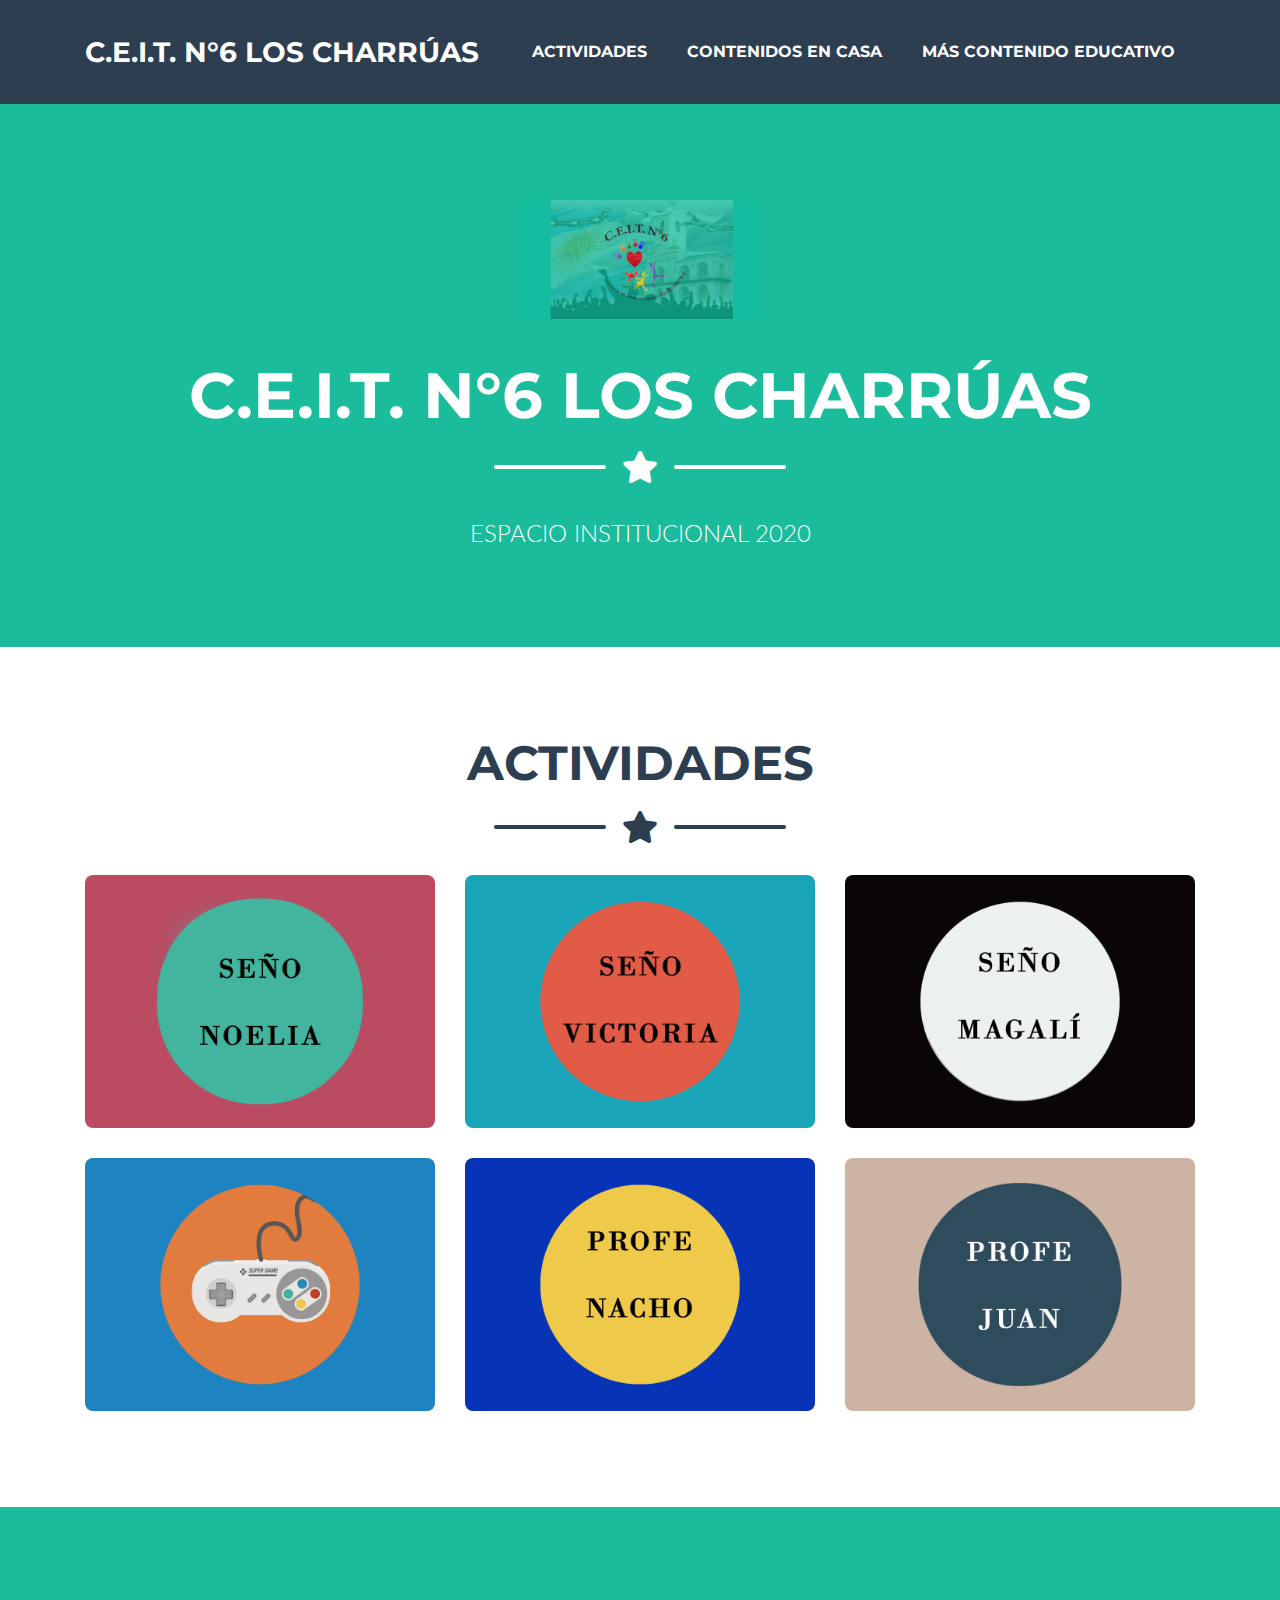
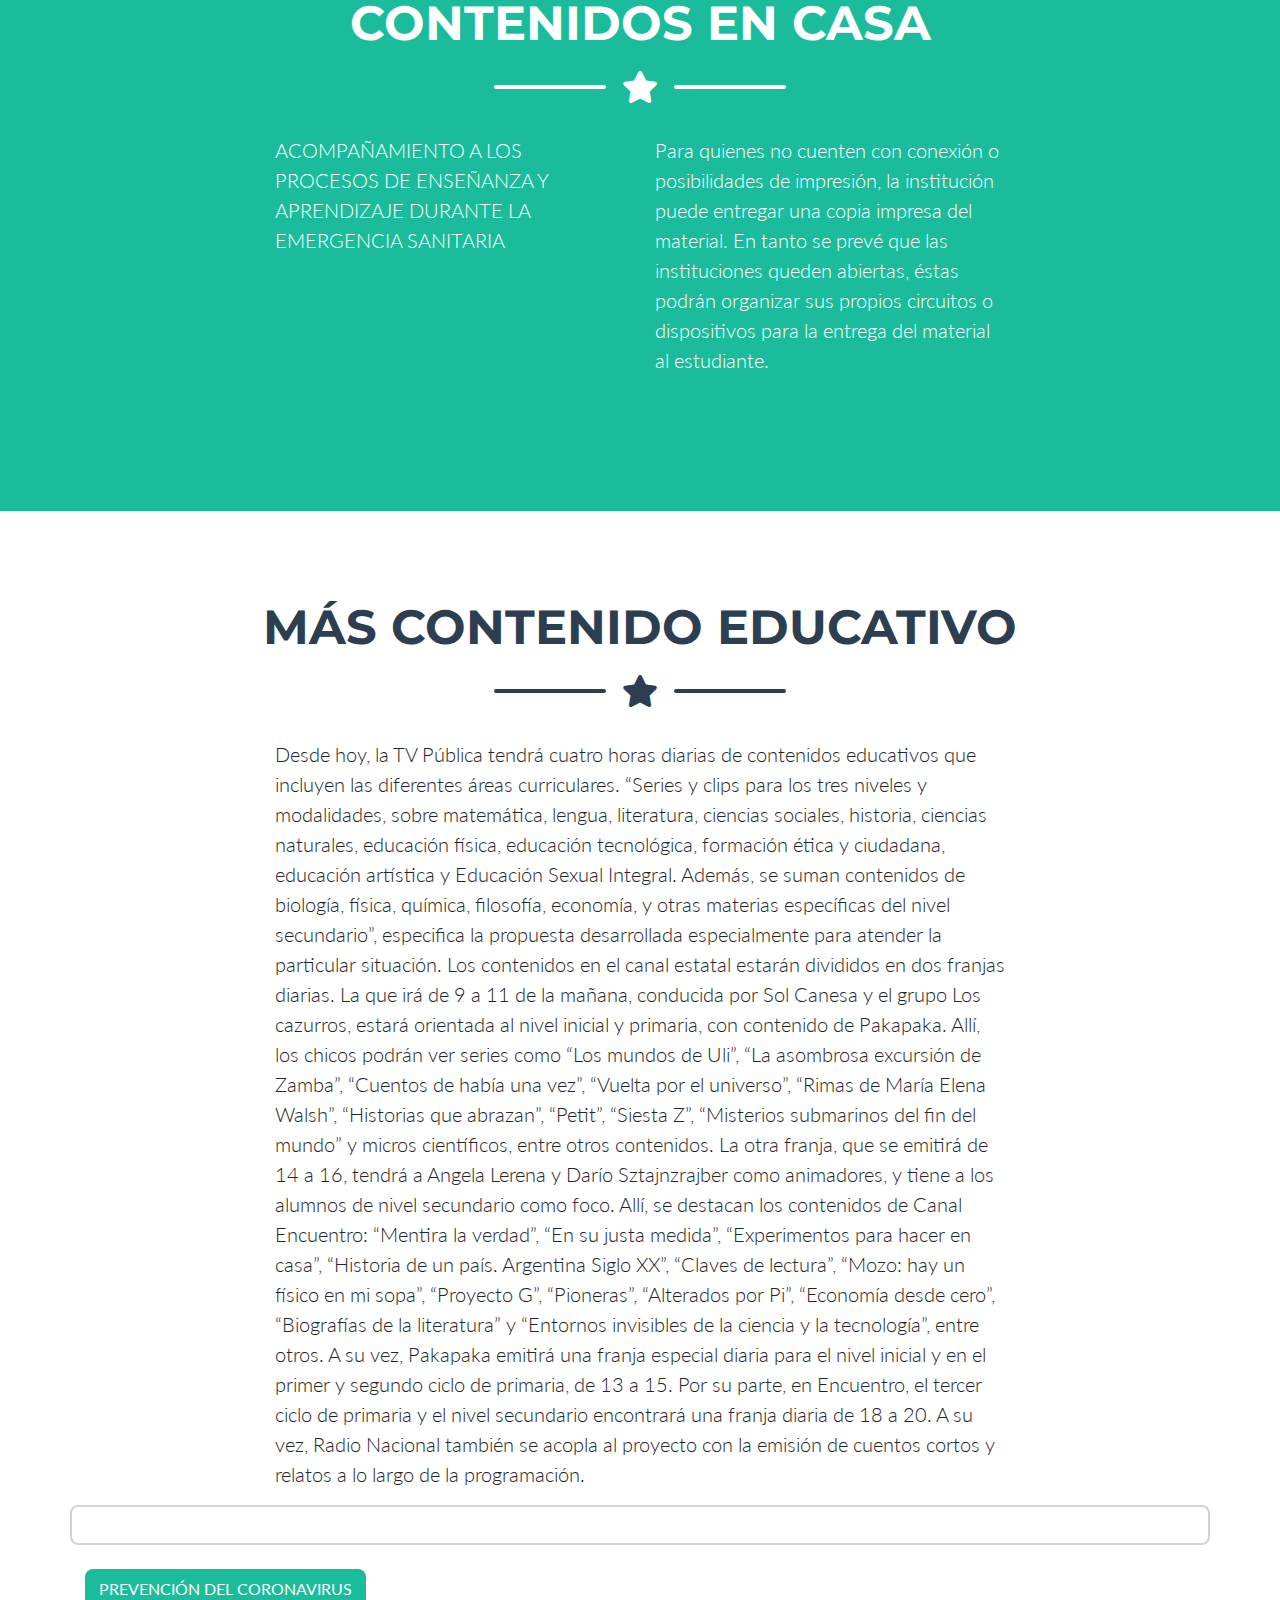
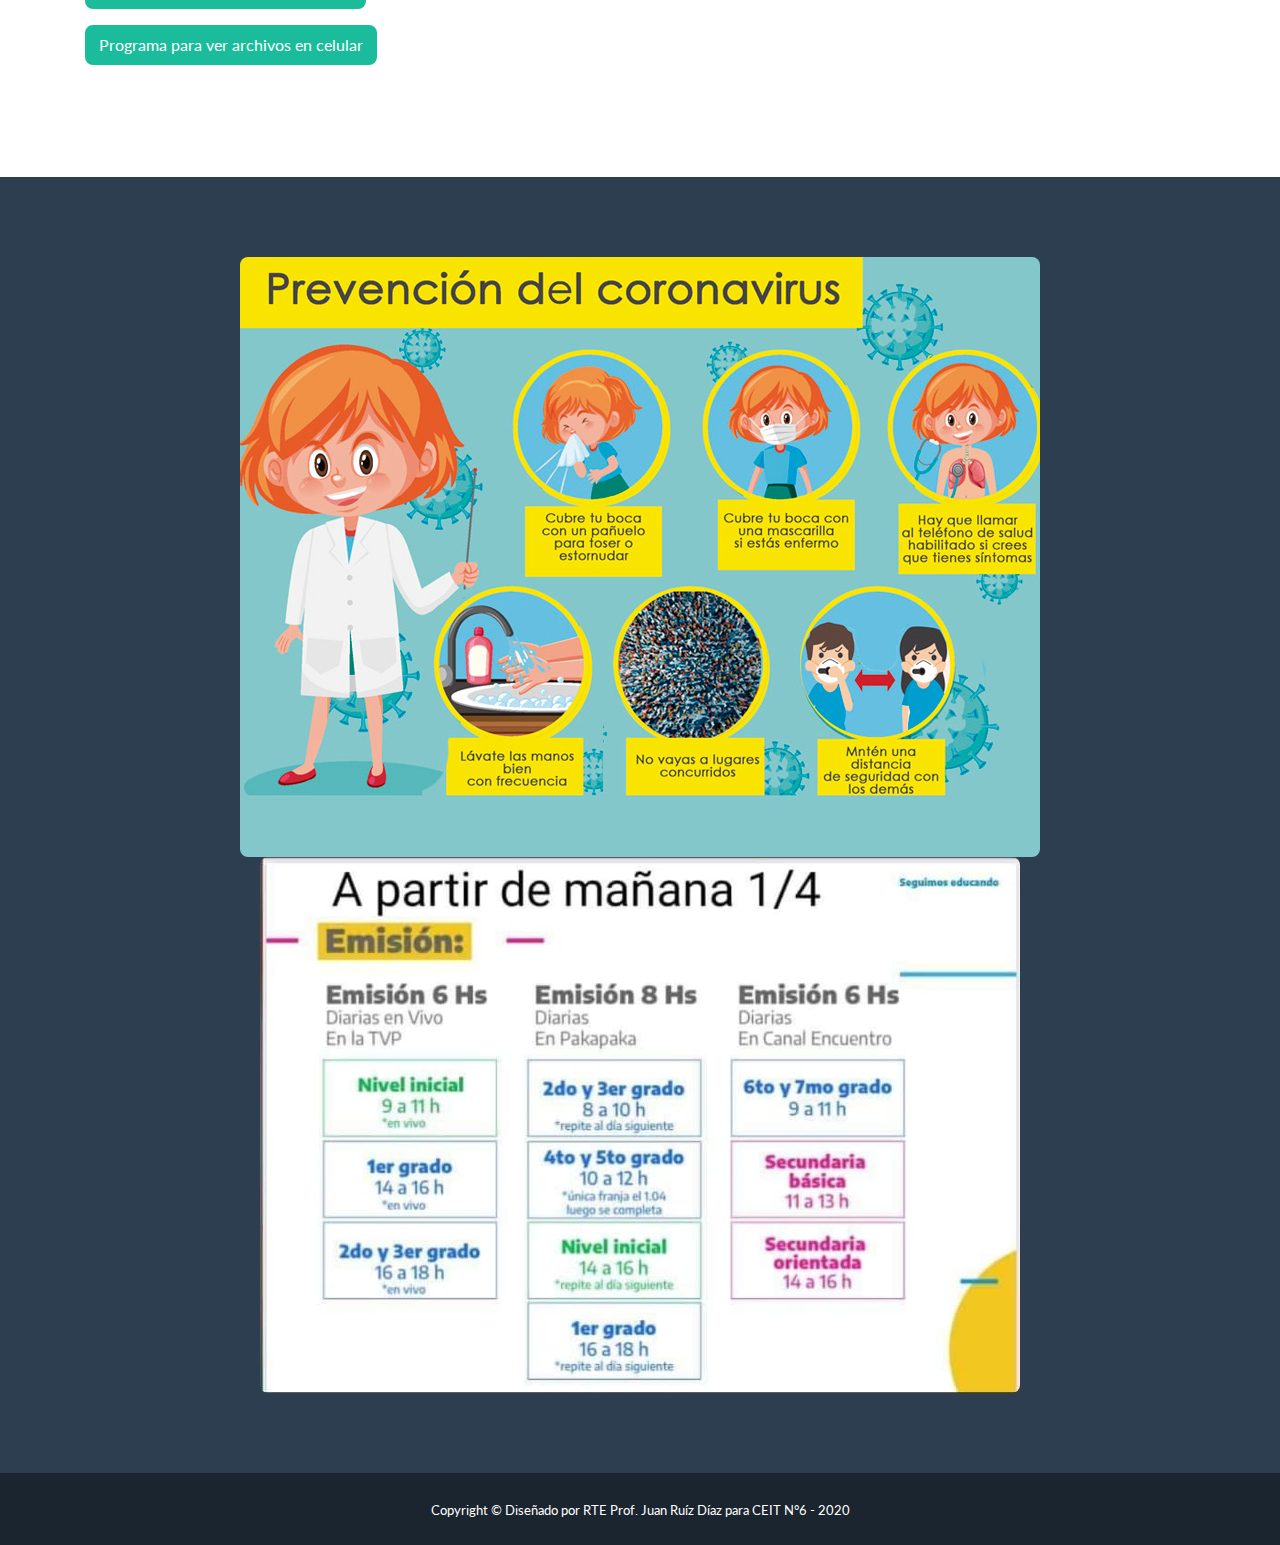
==== amj/index.html @ fac7c5d8 "Add files via upload" ====
<!DOCTYPE html>
<html lang="en">

<head>

  <meta charset="utf-8">
  <meta name="viewport" content="width=device-width, initial-scale=1, shrink-to-fit=no">
  <meta name="description" content="">
  <meta name="author" content="">

  <title>Centro Educativo Integral y Terapeútico N°6</title>

  <!-- Custom fonts for this theme -->
  <link href="vendor/fontawesome-free/css/all.min.css" rel="stylesheet" type="text/css">
  <link href="https://fonts.googleapis.com/css?family=Montserrat:400,700" rel="stylesheet" type="text/css">
  <link href="https://fonts.googleapis.com/css?family=Lato:400,700,400italic,700italic" rel="stylesheet" type="text/css">

  <!-- Theme CSS -->
  <link href="css/freelancer.min.css" rel="stylesheet">

</head>

<body id="page-top">

  <!-- Navigation -->
  <nav class="navbar navbar-expand-lg bg-secondary text-uppercase fixed-top" id="mainNav">
    <div class="container">
      <a class="navbar-brand js-scroll-trigger" href="#page-top">C.E.I.T. N°6 LOS CHARRÚAS</a>
      <button class="navbar-toggler navbar-toggler-right text-uppercase font-weight-bold bg-primary text-white rounded" type="button" data-toggle="collapse" data-target="#navbarResponsive" aria-controls="navbarResponsive" aria-expanded="false" aria-label="Toggle navigation">
        Menu
        <i class="fas fa-bars"></i>
      </button>
      <div class="collapse navbar-collapse" id="navbarResponsive">
        <ul class="navbar-nav ml-auto">
          <li class="nav-item mx-0 mx-lg-1">
            <a class="nav-link py-3 px-0 px-lg-3 rounded js-scroll-trigger" href="#portfolio">Actividades</a>
          </li>
          <li class="nav-item mx-0 mx-lg-1">
            <a class="nav-link py-3 px-0 px-lg-3 rounded js-scroll-trigger" href="#about">Contenidos en Casa</a>
          </li>
          <li class="nav-item mx-0 mx-lg-1">
            <a class="nav-link py-3 px-0 px-lg-3 rounded js-scroll-trigger" href="#contact">Más Contenido Educativo</a>
          </li>
        </ul>
      </div>
    </div>
  </nav> 

  <!-- Masthead -->
  <header class="masthead bg-primary text-white text-center">
    <div class="container d-flex align-items-center flex-column">

      <!-- Masthead Avatar Image -->
      <img class="masthead-avatar mb-5" src="img/logocentromayo.png" alt="">

      <!-- Masthead Heading -->
      <h1 class="masthead-heading text-uppercase mb-0">C.E.I.T. N°6 LOS CHARRÚAS</h1>

      <!-- Icon Divider -->
      <div class="divider-custom divider-light">
        <div class="divider-custom-line"></div>
        <div class="divider-custom-icon">
          <i class="fas fa-star"></i>
        </div>
        <div class="divider-custom-line"></div>
      </div>

      <!-- Masthead Subheading -->
      <p class="masthead-subheading font-weight-light mb-0">ESPACIO INSTITUCIONAL 2020</p>

    </div>
  </header>

  <!-- Portfolio Section -->
  <section class="page-section portfolio" id="portfolio">
    <div class="container">

      <!-- Portfolio Section Heading -->
      <h2 class="page-section-heading text-center text-uppercase text-secondary mb-0">ACTIVIDADES</h2>

      <!-- Icon Divider -->
      <div class="divider-custom">
        <div class="divider-custom-line"></div>
        <div class="divider-custom-icon">
          <i class="fas fa-star"></i>
        </div>
        <div class="divider-custom-line"></div>
      </div>

      <!-- Portfolio Grid Items -->
      <div class="row">

        <!-- Portfolio Item 1 -->
        <div class="col-md-6 col-lg-4">
          <div class="portfolio-item mx-auto" data-toggle="modal" data-target="#portfolioModal1">
            <div class="portfolio-item-caption d-flex align-items-center justify-content-center h-100 w-100">
              <div class="portfolio-item-caption-content text-center text-white">
                <i class="fas fa-plus fa-3x"></i>
              </div>
            </div>
            <img class="img-fluid" src="img/portfolio/cabin.png" alt="">
          </div>
        </div>

        <!-- Portfolio Item 2 -->
        <div class="col-md-6 col-lg-4">
          <div class="portfolio-item mx-auto" data-toggle="modal" data-target="#portfolioModal2">
            <div class="portfolio-item-caption d-flex align-items-center justify-content-center h-100 w-100">
              <div class="portfolio-item-caption-content text-center text-white">
                <i class="fas fa-plus fa-3x"></i>
              </div>
            </div>
            <img class="img-fluid" src="img/portfolio/cake.png" alt="">
          </div>
        </div>

        <!-- Portfolio Item 3 -->
        <div class="col-md-6 col-lg-4">
          <div class="portfolio-item mx-auto" data-toggle="modal" data-target="#portfolioModal3">
            <div class="portfolio-item-caption d-flex align-items-center justify-content-center h-100 w-100">
              <div class="portfolio-item-caption-content text-center text-white">
                <i class="fas fa-plus fa-3x"></i>
              </div>
            </div>
            <img class="img-fluid" src="img/portfolio/circus.png" alt="">
          </div>
        </div>

        <!-- Portfolio Item 4 -->
        <div class="col-md-6 col-lg-4">
          <div class="portfolio-item mx-auto" data-toggle="modal" data-target="#portfolioModal4">
            <div class="portfolio-item-caption d-flex align-items-center justify-content-center h-100 w-100">
              <div class="portfolio-item-caption-content text-center text-white">
                <i class="fas fa-plus fa-3x"></i>
              </div>
            </div>
            <img class="img-fluid" src="img/portfolio/game.png" alt="">
          </div>
        </div>

        <!-- Portfolio Item 5 -->
        <div class="col-md-6 col-lg-4">
          <div class="portfolio-item mx-auto" data-toggle="modal" data-target="#portfolioModal5">
            <div class="portfolio-item-caption d-flex align-items-center justify-content-center h-100 w-100">
              <div class="portfolio-item-caption-content text-center text-white">
                <i class="fas fa-plus fa-3x"></i>
              </div>
            </div>
            <img class="img-fluid" src="img/portfolio/safe.png" alt="">
          </div>
        </div>

        <!-- Portfolio Item 6 -->
        <div class="col-md-6 col-lg-4">
          <div class="portfolio-item mx-auto" data-toggle="modal" data-target="#portfolioModal6">
            <div class="portfolio-item-caption d-flex align-items-center justify-content-center h-100 w-100">
              <div class="portfolio-item-caption-content text-center text-white">
                <i class="fas fa-plus fa-3x"></i>
              </div>
            </div>
            <img class="img-fluid" src="img/portfolio/submarine.png" alt="">
          </div>
        </div>

      </div>
      <!-- /.row -->

    </div>
  </section>

  <!-- About Section -->
  <section class="page-section bg-primary text-white mb-0" id="about">
    <div class="container">

      <!-- About Section Heading -->
      <h2 class="page-section-heading text-center text-uppercase text-white">CONTENIDOS EN CASA</h2>

      <!-- Icon Divider -->
      <div class="divider-custom divider-light">
        <div class="divider-custom-line"></div>
        <div class="divider-custom-icon">
          <i class="fas fa-star"></i>
        </div>
        <div class="divider-custom-line"></div>
      </div>

      <!-- About Section Content -->
      <div class="row">
        <div class="col-lg-4 ml-auto">
          <p class="lead">ACOMPAÑAMIENTO A LOS PROCESOS DE ENSEÑANZA Y APRENDIZAJE DURANTE LA EMERGENCIA SANITARIA</p>
        </div>
        <div class="col-lg-4 mr-auto">
          <p class="lead">Para quienes no cuenten con conexión o posibilidades de impresión, la institución puede entregar una copia impresa del material. En tanto se prevé que las instituciones queden abiertas, éstas podrán organizar sus propios circuitos o dispositivos para la entrega del material al estudiante.</p>
        </div>
      </div>

      <!-- About Section Button -->
      <div class="text-center mt-4">
        <!--<a class="btn btn-xl btn-outline-light" href="https://startbootstrap.com/themes/freelancer/">
          <i class="fas fa-download mr-2"></i>
          Free Download!
        </a>
      </div> -->

    </div>
  </section>

  <!-- Contact Section -->
  <section class="page-section" id="contact">
    <div class="container">

      <!-- Contact Section Heading -->
      <h2 class="page-section-heading text-center text-uppercase text-secondary mb-0">MÁS CONTENIDO EDUCATIVO</h2>

      <!-- Icon Divider -->
      <div class="divider-custom">
        <div class="divider-custom-line"></div>
        <div class="divider-custom-icon">
          <i class="fas fa-star"></i>
        </div>
        <div class="divider-custom-line"></div>
      </div>

      <!-- Contact Section Form -->
      <div class="row">
        <div class="col-lg-8 mx-auto">
          <!-- To configure the contact form email address, go to mail/contact_me.php and update the email address in the PHP file on line 19. -->
         <!-- <form name="sentMessage" id="contactForm" novalidate="novalidate">
            <div class="control-group">
              <div class="form-group floating-label-form-group controls mb-0 pb-2">
                <div class="col-lg-4 mr-auto"> -->
          <p class="lead">Desde hoy, la TV Pública tendrá cuatro horas diarias de contenidos educativos que incluyen las diferentes áreas curriculares. “Series y clips para los tres niveles y modalidades, sobre matemática, lengua, literatura, ciencias sociales, historia, ciencias naturales, educación física, educación tecnológica, formación ética y ciudadana, educación artística y Educación Sexual Integral. Además, se suman contenidos de biología, física, química, filosofía, economía, y otras materias específicas del nivel secundario”, especifica la propuesta desarrollada especialmente para atender la particular situación. Los contenidos en el canal estatal estarán divididos en dos franjas diarias. La que irá de 9 a 11 de la mañana, conducida por Sol Canesa y el grupo Los cazurros, estará orientada al nivel inicial y primaria, con contenido de Pakapaka. Allí, los chicos podrán ver series como “Los mundos de Uli”, “La asombrosa excursión de Zamba”, “Cuentos de había una vez”, “Vuelta por el universo”, “Rimas de María Elena Walsh”, “Historias que abrazan”, “Petit”, “Siesta Z”, “Misterios submarinos del fin del mundo” y micros científicos, entre otros contenidos. La otra franja, que se emitirá de 14 a 16, tendrá a Angela Lerena y Darío Sztajnzrajber como animadores, y tiene a los alumnos de nivel secundario como foco. Allí, se destacan los contenidos de Canal Encuentro: “Mentira la verdad”, “En su justa medida”, “Experimentos para hacer en casa”, “Historia de un país. Argentina Siglo XX”, “Claves de lectura”, “Mozo: hay un físico en mi sopa”, “Proyecto G”, “Pioneras”, “Alterados por Pi”, “Economía desde cero”, “Biografías de la literatura” y “Entornos invisibles de la ciencia y la tecnología”, entre otros. A su vez, Pakapaka emitirá una franja especial diaria para el nivel inicial y en el primer y segundo ciclo de primaria, de 13 a 15. Por su parte, en Encuentro, el tercer ciclo de primaria y el nivel secundario encontrará una franja diaria de 18 a 20. A su vez, Radio Nacional también se acopla al proyecto con la emisión de cuentos cortos y relatos a lo largo de la programación.</p>
        </div>
                <label></label>
                <input class="form-control" id="name" type="text" placeholder="" required="required" data-validation-required-message="Please enter your name.">
                <p class="help-block text-danger"></p>
              </div>
            <!--</div>
            <div class="control-group">
              <div class="form-group floating-label-form-group controls mb-0 pb-2">
                <label>Email Address</label>
                <input class="form-control" id="email" type="email" placeholder="Email Address" required="required" data-validation-required-message="Please enter your email address.">
                <p class="help-block text-danger"></p>
              </div>
            </div>
            <div class="control-group">
              <div class="form-group floating-label-form-group controls mb-0 pb-2">
                <label>Phone Number</label>
                <input class="form-control" id="phone" type="tel" placeholder="Phone Number" required="required" data-validation-required-message="Please enter your phone number.">
                <p class="help-block text-danger"></p>
              </div>
            </div>
            <div class="control-group">
              <div class="form-group floating-label-form-group controls mb-0 pb-2">
                <label>Message</label>
                <textarea class="form-control" id="message" rows="5" placeholder="Message" required="required" data-validation-required-message="Please enter a message."></textarea>
                <p class="help-block text-danger"></p>
              </div>
            </div> -->
            <br>
            <div id="success"></div>
            <div class="form-group">
              <a class="btn btn-primary" href="https://www.infobae.com/salud/2020/02/28/lavarse-las-manos-y-ventilar-los-ambientes-entre-las-10-medidas-que-lanzo-la-oms-para-evitar-el-contagio-del-coronavirus/">PREVENCIÓN DEL CORONAVIRUS</a>
              <!--<button type="submit" class="btn btn-primary btn-xl" id="sendMessageButton" href="https://www.infobae.com/salud/2020/02/28/lavarse-las-manos-y-ventilar-los-ambientes-entre-las-10-medidas-que-lanzo-la-oms-para-evitar-el-contagio-del-coronavirus/">PREVENCIÓN DEL CORONAVIRUS</button> -->
            </div>
            <div class="form-group">
               <a class="btn btn-primary" href="https://play.google.com/store/apps/details?id=cn.wps.moffice_i18n&hl=es_AR">Programa para ver archivos en celular</a>
            </div>
          </form>
        </div>
      </div>

    </div>
  </section>

  <!-- Footer -->
  <footer class="footer text-center">
    <div  align="center">
        <img class="img-fluid rounded mb-4 mb-lg-0"  src="img/coronavirus.jpg"  alt="">
      </div>
         <div  align="center">
        <img class="img-fluid rounded mb-4 mb-lg-0"  src="img/crono.jpeg"  alt="">
      </div>
      
      

        <!-- Footer Location 
        <div class="container">
        <div class="col-lg-4 mb-5 mb-lg-0">
          <h4 class="text-uppercase mb-4">Location</h4>
          <p class="lead mb-0">2215 John Daniel Drive
            <br>Clark, MO 65243</p>
        </div> -->

        <!-- Footer Social Icons 
        <div class="col-lg-4 mb-5 mb-lg-0">
          <h4 class="text-uppercase mb-4">Around the Web</h4>
          <a class="btn btn-outline-light btn-social mx-1" href="#">
            <i class="fab fa-fw fa-facebook-f"></i>
          </a>
          <a class="btn btn-outline-light btn-social mx-1" href="#">
            <i class="fab fa-fw fa-twitter"></i>
          </a>
          <a class="btn btn-outline-light btn-social mx-1" href="#">
            <i class="fab fa-fw fa-linkedin-in"></i>
          </a>
          <a class="btn btn-outline-light btn-social mx-1" href="#">
            <i class="fab fa-fw fa-dribbble"></i>
          </a>
        </div> -->

        <!-- Footer About Text 
        <div class="col-lg-4">
          <h4 class="text-uppercase mb-4">About Freelancer</h4>
          <p class="lead mb-0">Freelance is a free to use, MIT licensed Bootstrap theme created by
            <a href="http://startbootstrap.com">Start Bootstrap</a>.</p>
        </div>

      </div>
    </div> -->
  </footer>

  <!-- Copyright Section -->
  <section class="copyright py-4 text-center text-white">
    <div class="container">
      <small>Copyright &copy; Diseñado por RTE Prof. Juan Ruíz Díaz para CEIT N°6 - 2020</small>
    </div>
  </section>

  <!-- Scroll to Top Button (Only visible on small and extra-small screen sizes) -->
  <div class="scroll-to-top d-lg-none position-fixed ">
    <a class="js-scroll-trigger d-block text-center text-white rounded" href="#page-top">
      <i class="fa fa-chevron-up"></i>
    </a>
  </div>

  <!-- Portfolio Modals -->

  <!-- Portfolio Modal 1 -->
  <div class="portfolio-modal modal fade" id="portfolioModal1" tabindex="-1" role="dialog" aria-labelledby="portfolioModal1Label" aria-hidden="true">
    <div class="modal-dialog modal-xl" role="document">
      <div class="modal-content">
        <button type="button" class="close" data-dismiss="modal" aria-label="Close">
          <span aria-hidden="true">
            <i class="fas fa-times"></i>
          </span>
        </button>
        <div class="modal-body text-center">
          <div class="container">
            <div class="row justify-content-center">
              <div class="col-lg-8">
                <!-- Portfolio Modal - Title -->
                <h2 class="portfolio-modal-title text-secondary text-uppercase mb-0">ACTIVIDADES</h2>
                <!-- Icon Divider -->
                <div class="divider-custom">
                  <div class="divider-custom-line"></div>
                  <div class="divider-custom-icon">
                    <i class="fas fa-star"></i>
                  </div>
                  <div class="divider-custom-line"></div>
                </div>
                <!-- Portfolio Modal - Image -->
                <img class="img-fluid rounded mb-5" src="img/portfolio/cabin.png" alt="">
                <!-- Portfolio Modal - Text -->
                <p class="mb-5">Para las familias de: Maxi M. Hanna, Mariano y Neri.</p>
                <a class="btn btn-primary" href="amj/index.html">Actividades de Marzo a Julio</a>
                <a class="btn btn-primary" href="mat/ACTIVIDADES EN CASA 1SEM NOE.pdf">1</a>
                
                <!--<button class="btn btn-primary" href="https://www.youtube.com/?gl=GB" >
                  
                  DESCARGAR 1era SEMANA
                </button>-->
              </div>
            </div>
          </div>
        </div>
      </div>
    </div>
  </div>

  <!-- Portfolio Modal 2 -->
  <div class="portfolio-modal modal fade" id="portfolioModal2" tabindex="-1" role="dialog" aria-labelledby="portfolioModal2Label" aria-hidden="true">
    <div class="modal-dialog modal-xl" role="document">
      <div class="modal-content">
        <button type="button" class="close" data-dismiss="modal" aria-label="Close">
          <span aria-hidden="true">
            <i class="fas fa-times"></i>
          </span>
        </button>
        <div class="modal-body text-center">
          <div class="container">
            <div class="row justify-content-center">
              <div class="col-lg-8">
                <!-- Portfolio Modal - Title -->
                <h2 class="portfolio-modal-title text-secondary text-uppercase mb-0">ACTIVIDADES</h2>
                <!-- Icon Divider -->
                <div class="divider-custom">
                  <div class="divider-custom-line"></div>
                  <div class="divider-custom-icon">
                    <i class="fas fa-star"></i>
                  </div>
                  <div class="divider-custom-line"></div>
                </div>
                <!-- Portfolio Modal - Image -->
                <img class="img-fluid rounded mb-5" src="img/portfolio/cake.png" alt="">
                <!-- Portfolio Modal - Text -->
                <p class="mb-5">Para las familias de: Matías, Milena, Milagros, Franco, Maxi, Tiago, Sebastián</p>
                <a class="btn btn-primary" href="amj/index.html">Actividades de Marzo a Julio</a>
                
                <a class="btn btn-primary" href="mat/ACTIVIDADES EN CASA 1SEM VIC.pdf">1</a>
                
                <!--<button class="btn btn-primary" href="#" data-dismiss="modal">
                  <i class="fas fa-times fa-fw"></i>
                  Close Window
                </button>-->
              </div>
            </div>
          </div>
        </div>
      </div>
    </div>
  </div>

  <!-- Portfolio Modal 3 -->
  <div class="portfolio-modal modal fade" id="portfolioModal3" tabindex="-1" role="dialog" aria-labelledby="portfolioModal3Label" aria-hidden="true">
    <div class="modal-dialog modal-xl" role="document">
      <div class="modal-content">
        <button type="button" class="close" data-dismiss="modal" aria-label="Close">
          <span aria-hidden="true">
            <i class="fas fa-times"></i>
          </span>
        </button>
        <div class="modal-body text-center">
          <div class="container">
            <div class="row justify-content-center">
              <div class="col-lg-8">
                <!-- Portfolio Modal - Title -->
                <h2 class="portfolio-modal-title text-secondary text-uppercase mb-0">ACTIVIDADES</h2>
                <!-- Icon Divider -->
                <div class="divider-custom">
                  <div class="divider-custom-line"></div>
                  <div class="divider-custom-icon">
                    <i class="fas fa-star"></i>
                  </div>
                  <div class="divider-custom-line"></div>
                </div>
                <!-- Portfolio Modal - Image -->
                <img class="img-fluid rounded mb-5" src="img/portfolio/circus.png" alt="">
                <!-- Portfolio Modal - Text -->
                <p class="mb-5">Para las familias de: Blas, Sebastián, Alan, Nestor y Enio.</p>
                <a class="btn btn-primary" href="amj/index.html">Actividades de Marzo a Julio</a>
                <a class="btn btn-primary" href="mat/ACTIVIDADES EN CASA 1SEM MAG.pdf">1</a>
                
                <!--<button class="btn btn-primary" href="#" data-dismiss="modal">
                  <i class="fas fa-times fa-fw"></i>
                  Close Window
                </button>-->
              </div>
            </div>
          </div>
        </div>
      </div>
    </div>
  </div>

  <!-- Portfolio Modal 4 -->
  <div class="portfolio-modal modal fade" id="portfolioModal4" tabindex="-1" role="dialog" aria-labelledby="portfolioModal4Label" aria-hidden="true">
    <div class="modal-dialog modal-xl" role="document">
      <div class="modal-content">
        <button type="button" class="close" data-dismiss="modal" aria-label="Close">
          <span aria-hidden="true">
            <i class="fas fa-times"></i>
          </span>
        </button>
        <div class="modal-body text-center">
          <div class="container">
            <div class="row justify-content-center">
              <div class="col-lg-8">
                <!-- Portfolio Modal - Title -->
                <h2 class="portfolio-modal-title text-secondary text-uppercase mb-0">Juegos para el celular</h2>
                <!-- Icon Divider -->
                <div class="divider-custom">
                  <div class="divider-custom-line"></div>
                  <div class="divider-custom-icon">
                    <i class="fas fa-star"></i>
                  </div>
                  <div class="divider-custom-line"></div>
                </div>
                <!-- Portfolio Modal - Image -->
                <img class="img-fluid rounded mb-5" src="img/portfolio/game.png" alt="">
                <!-- Portfolio Modal - Text -->
                <p class="mb-5">Para jugar en familia y practicar número, letras, etc.</p>
                <a class="btn btn-primary" href="https://play.google.com/store/apps/details?id=com.grupoalamar.thegameofthegoose&hl=es">JUEGO DE LA OCA</a>
                <a class="btn btn-primary" href="https://play.google.com/store/apps/details?id=air.penguin.restaurant&hl=es">RESTAURANTE DE PINGUINOS</a>
                <a class="btn btn-primary" href="https://play.google.com/store/apps/details?id=com.grupoalamar.snakesandladders&hl=es">SERPIENTES Y ESCALERAS</a>

                <!--<button class="btn btn-primary" href="#" data-dismiss="modal">
                  <i class="fas fa-times fa-fw"></i>
                  Close Window
                </button>-->
              </div>
            </div>
          </div>
        </div>
      </div>
    </div>
  </div>

  <!-- Portfolio Modal 5 -->
  <div class="portfolio-modal modal fade" id="portfolioModal5" tabindex="-1" role="dialog" aria-labelledby="portfolioModal5Label" aria-hidden="true">
    <div class="modal-dialog modal-xl" role="document">
      <div class="modal-content">
        <button type="button" class="close" data-dismiss="modal" aria-label="Close">
          <span aria-hidden="true">
            <i class="fas fa-times"></i>
          </span>
        </button>
        <div class="modal-body text-center">
          <div class="container">
            <div class="row justify-content-center">
              <div class="col-lg-8">
                <!-- Portfolio Modal - Title -->
                <h2 class="portfolio-modal-title text-secondary text-uppercase mb-0">ACTIVIDADES</h2>
                <!-- Icon Divider -->
                <div class="divider-custom">
                  <div class="divider-custom-line"></div>
                  <div class="divider-custom-icon">
                    <i class="fas fa-star"></i>
                  </div>
                  <div class="divider-custom-line"></div>
                </div>
                <!-- Portfolio Modal - Image -->
                <img class="img-fluid rounded mb-5" src="img/portfolio/safe.png" alt="">
                <!-- Portfolio Modal - Text -->
                <p class="mb-5">ACOMPAÑAR EN FAMILIA LAS ACTIVIDADES</p>
                <a class="btn btn-primary" href="amj/index.html">Actividades de Marzo a Julio</a>
                <a class="btn btn-primary" href="mat/ACTIVIDAD DE MUSICA 1SEM NAC.pdf">1</a>
                
                <!--<button class="btn btn-primary" href="#" data-dismiss="modal">
                  <i class="fas fa-times fa-fw"></i>
                  Close Window
                </button>-->
              </div>
            </div>
          </div>
        </div>
      </div>
    </div>
  </div>

  <!-- Portfolio Modal 6 -->
  <div class="portfolio-modal modal fade" id="portfolioModal6" tabindex="-1" role="dialog" aria-labelledby="portfolioModal6Label" aria-hidden="true">
    <div class="modal-dialog modal-xl" role="document">
      <div class="modal-content">
        <button type="button" class="close" data-dismiss="modal" aria-label="Close">
          <span aria-hidden="true">
            <i class="fas fa-times"></i>
          </span>
        </button>
        <div class="modal-body text-center">
          <div class="container">
            <div class="row justify-content-center">
              <div class="col-lg-8">
                <!-- Portfolio Modal - Title -->
                <h2 class="portfolio-modal-title text-secondary text-uppercase mb-0">ACTIVIDADES</h2>
                <!-- Icon Divider -->
                <div class="divider-custom">
                  <div class="divider-custom-line"></div>
                  <div class="divider-custom-icon">
                    <i class="fas fa-star"></i>
                  </div>
                  <div class="divider-custom-line"></div>
                </div>
                <!-- Portfolio Modal - Image -->
                <img class="img-fluid rounded mb-5" src="img/portfolio/submarine.png" alt="">
                <!-- Portfolio Modal - Text -->
                <p class="mb-5">Acompañar las actividades en familia</p>
                <a class="btn btn-primary" href="http://mirinconcitoespecialaulapt.blogspot.com/p/cuentos-adaptados.html">CUENTOS ONLINE</a>
                <a class="btn btn-primary" href="https://play.google.com/store/apps/details?id=com.PambuDev.galexia&hl=es_419">APP LECTURA</a>
                <a class="btn btn-primary" href="https://play.google.com/store/apps/details?id=com.orange.coloring.learn.kids&hl=en">APP COLOREAR</a>
                
                <!--<button class="btn btn-primary" href="#" data-dismiss="modal">
                  <i class="fas fa-times fa-fw"></i>
                  Close Window
                </button>-->
              </div>
            </div>
          </div>
        </div>
      </div>
    </div>
  </div>

  <!-- Bootstrap core JavaScript -->
  <script src="vendor/jquery/jquery.min.js"></script>
  <script src="vendor/bootstrap/js/bootstrap.bundle.min.js"></script>

  <!-- Plugin JavaScript -->
  <script src="vendor/jquery-easing/jquery.easing.min.js"></script>

  <!-- Contact Form JavaScript -->
  <script src="js/jqBootstrapValidation.js"></script>
  <script src="js/contact_me.js"></script>

  <!-- Custom scripts for this template -->
  <script src="js/freelancer.min.js"></script>

</body>

</html>
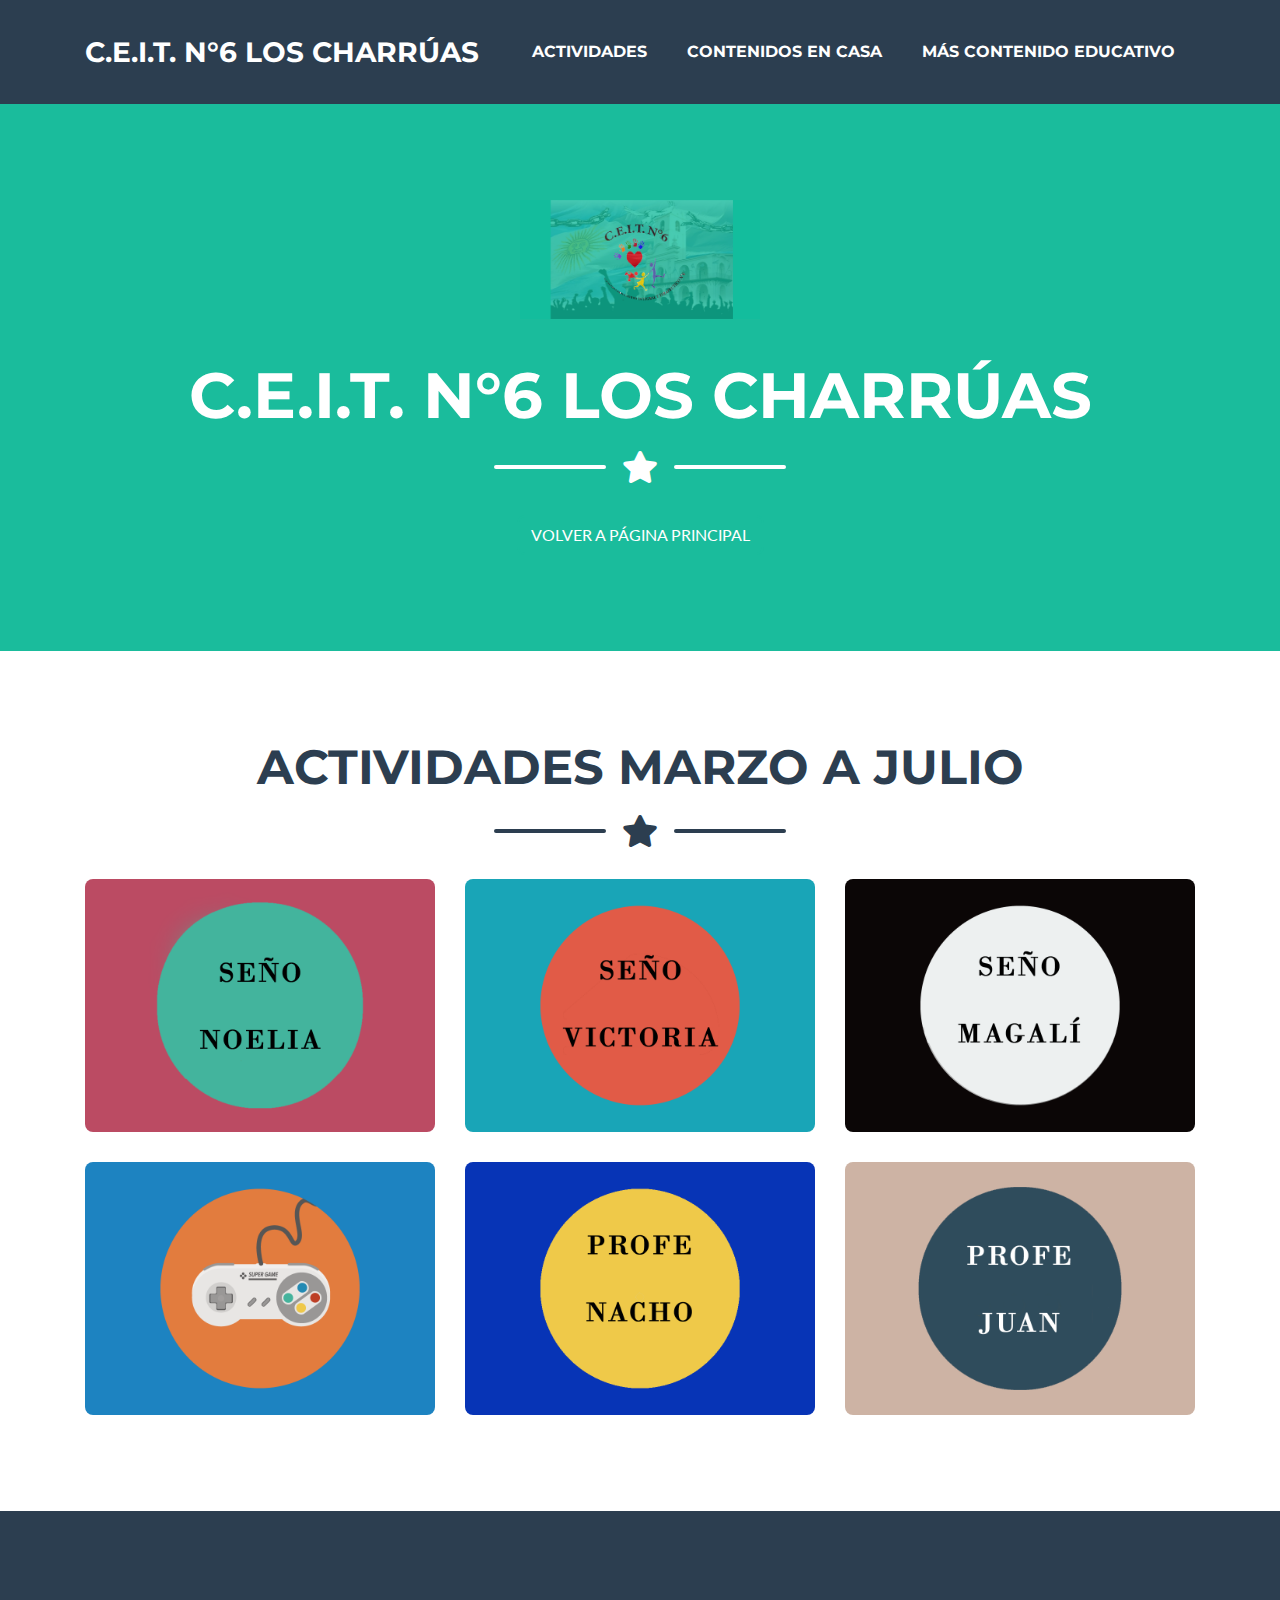
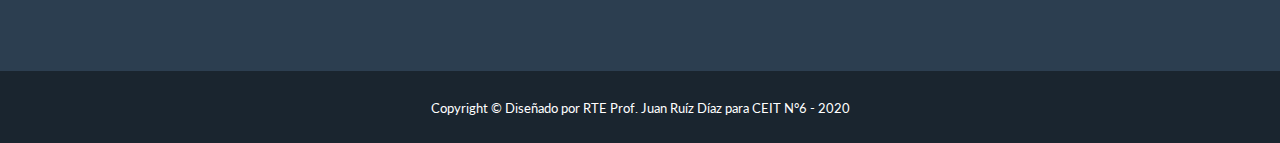
==== commit 055e88a1: "Add files via upload" ====
--- a/amj/index.html
+++ b/amj/index.html
@@ -66,7 +66,8 @@
       </div>
 
       <!-- Masthead Subheading -->
-      <p class="masthead-subheading font-weight-light mb-0">ESPACIO INSTITUCIONAL 2020</p>
+      
+       <a class="btn btn-primary" href="javascript:history.back()">VOLVER A PÁGINA PRINCIPAL</a>
 
     </div>
   </header>
@@ -76,7 +77,7 @@
     <div class="container">
 
       <!-- Portfolio Section Heading -->
-      <h2 class="page-section-heading text-center text-uppercase text-secondary mb-0">ACTIVIDADES</h2>
+      <h2 class="page-section-heading text-center text-uppercase text-secondary mb-0">ACTIVIDADES MARZO A JULIO</h2>
 
       <!-- Icon Divider -->
       <div class="divider-custom">
@@ -168,119 +169,11 @@
     </div>
   </section>
 
-  <!-- About Section -->
-  <section class="page-section bg-primary text-white mb-0" id="about">
-    <div class="container">
-
-      <!-- About Section Heading -->
-      <h2 class="page-section-heading text-center text-uppercase text-white">CONTENIDOS EN CASA</h2>
-
-      <!-- Icon Divider -->
-      <div class="divider-custom divider-light">
-        <div class="divider-custom-line"></div>
-        <div class="divider-custom-icon">
-          <i class="fas fa-star"></i>
-        </div>
-        <div class="divider-custom-line"></div>
-      </div>
-
-      <!-- About Section Content -->
-      <div class="row">
-        <div class="col-lg-4 ml-auto">
-          <p class="lead">ACOMPAÑAMIENTO A LOS PROCESOS DE ENSEÑANZA Y APRENDIZAJE DURANTE LA EMERGENCIA SANITARIA</p>
-        </div>
-        <div class="col-lg-4 mr-auto">
-          <p class="lead">Para quienes no cuenten con conexión o posibilidades de impresión, la institución puede entregar una copia impresa del material. En tanto se prevé que las instituciones queden abiertas, éstas podrán organizar sus propios circuitos o dispositivos para la entrega del material al estudiante.</p>
-        </div>
-      </div>
-
-      <!-- About Section Button -->
-      <div class="text-center mt-4">
-        <!--<a class="btn btn-xl btn-outline-light" href="https://startbootstrap.com/themes/freelancer/">
-          <i class="fas fa-download mr-2"></i>
-          Free Download!
-        </a>
-      </div> -->
-
-    </div>
-  </section>
-
-  <!-- Contact Section -->
-  <section class="page-section" id="contact">
-    <div class="container">
-
-      <!-- Contact Section Heading -->
-      <h2 class="page-section-heading text-center text-uppercase text-secondary mb-0">MÁS CONTENIDO EDUCATIVO</h2>
-
-      <!-- Icon Divider -->
-      <div class="divider-custom">
-        <div class="divider-custom-line"></div>
-        <div class="divider-custom-icon">
-          <i class="fas fa-star"></i>
-        </div>
-        <div class="divider-custom-line"></div>
-      </div>
-
-      <!-- Contact Section Form -->
-      <div class="row">
-        <div class="col-lg-8 mx-auto">
-          <!-- To configure the contact form email address, go to mail/contact_me.php and update the email address in the PHP file on line 19. -->
-         <!-- <form name="sentMessage" id="contactForm" novalidate="novalidate">
-            <div class="control-group">
-              <div class="form-group floating-label-form-group controls mb-0 pb-2">
-                <div class="col-lg-4 mr-auto"> -->
-          <p class="lead">Desde hoy, la TV Pública tendrá cuatro horas diarias de contenidos educativos que incluyen las diferentes áreas curriculares. “Series y clips para los tres niveles y modalidades, sobre matemática, lengua, literatura, ciencias sociales, historia, ciencias naturales, educación física, educación tecnológica, formación ética y ciudadana, educación artística y Educación Sexual Integral. Además, se suman contenidos de biología, física, química, filosofía, economía, y otras materias específicas del nivel secundario”, especifica la propuesta desarrollada especialmente para atender la particular situación. Los contenidos en el canal estatal estarán divididos en dos franjas diarias. La que irá de 9 a 11 de la mañana, conducida por Sol Canesa y el grupo Los cazurros, estará orientada al nivel inicial y primaria, con contenido de Pakapaka. Allí, los chicos podrán ver series como “Los mundos de Uli”, “La asombrosa excursión de Zamba”, “Cuentos de había una vez”, “Vuelta por el universo”, “Rimas de María Elena Walsh”, “Historias que abrazan”, “Petit”, “Siesta Z”, “Misterios submarinos del fin del mundo” y micros científicos, entre otros contenidos. La otra franja, que se emitirá de 14 a 16, tendrá a Angela Lerena y Darío Sztajnzrajber como animadores, y tiene a los alumnos de nivel secundario como foco. Allí, se destacan los contenidos de Canal Encuentro: “Mentira la verdad”, “En su justa medida”, “Experimentos para hacer en casa”, “Historia de un país. Argentina Siglo XX”, “Claves de lectura”, “Mozo: hay un físico en mi sopa”, “Proyecto G”, “Pioneras”, “Alterados por Pi”, “Economía desde cero”, “Biografías de la literatura” y “Entornos invisibles de la ciencia y la tecnología”, entre otros. A su vez, Pakapaka emitirá una franja especial diaria para el nivel inicial y en el primer y segundo ciclo de primaria, de 13 a 15. Por su parte, en Encuentro, el tercer ciclo de primaria y el nivel secundario encontrará una franja diaria de 18 a 20. A su vez, Radio Nacional también se acopla al proyecto con la emisión de cuentos cortos y relatos a lo largo de la programación.</p>
-        </div>
-                <label></label>
-                <input class="form-control" id="name" type="text" placeholder="" required="required" data-validation-required-message="Please enter your name.">
-                <p class="help-block text-danger"></p>
-              </div>
-            <!--</div>
-            <div class="control-group">
-              <div class="form-group floating-label-form-group controls mb-0 pb-2">
-                <label>Email Address</label>
-                <input class="form-control" id="email" type="email" placeholder="Email Address" required="required" data-validation-required-message="Please enter your email address.">
-                <p class="help-block text-danger"></p>
-              </div>
-            </div>
-            <div class="control-group">
-              <div class="form-group floating-label-form-group controls mb-0 pb-2">
-                <label>Phone Number</label>
-                <input class="form-control" id="phone" type="tel" placeholder="Phone Number" required="required" data-validation-required-message="Please enter your phone number.">
-                <p class="help-block text-danger"></p>
-              </div>
-            </div>
-            <div class="control-group">
-              <div class="form-group floating-label-form-group controls mb-0 pb-2">
-                <label>Message</label>
-                <textarea class="form-control" id="message" rows="5" placeholder="Message" required="required" data-validation-required-message="Please enter a message."></textarea>
-                <p class="help-block text-danger"></p>
-              </div>
-            </div> -->
-            <br>
-            <div id="success"></div>
-            <div class="form-group">
-              <a class="btn btn-primary" href="https://www.infobae.com/salud/2020/02/28/lavarse-las-manos-y-ventilar-los-ambientes-entre-las-10-medidas-que-lanzo-la-oms-para-evitar-el-contagio-del-coronavirus/">PREVENCIÓN DEL CORONAVIRUS</a>
-              <!--<button type="submit" class="btn btn-primary btn-xl" id="sendMessageButton" href="https://www.infobae.com/salud/2020/02/28/lavarse-las-manos-y-ventilar-los-ambientes-entre-las-10-medidas-que-lanzo-la-oms-para-evitar-el-contagio-del-coronavirus/">PREVENCIÓN DEL CORONAVIRUS</button> -->
-            </div>
-            <div class="form-group">
-               <a class="btn btn-primary" href="https://play.google.com/store/apps/details?id=cn.wps.moffice_i18n&hl=es_AR">Programa para ver archivos en celular</a>
-            </div>
-          </form>
-        </div>
-      </div>
-
-    </div>
-  </section>
+  
 
   <!-- Footer -->
   <footer class="footer text-center">
-    <div  align="center">
-        <img class="img-fluid rounded mb-4 mb-lg-0"  src="img/coronavirus.jpg"  alt="">
-      </div>
-         <div  align="center">
-        <img class="img-fluid rounded mb-4 mb-lg-0"  src="img/crono.jpeg"  alt="">
-      </div>
+    
       
       
 
@@ -363,9 +256,31 @@
                 <img class="img-fluid rounded mb-5" src="img/portfolio/cabin.png" alt="">
                 <!-- Portfolio Modal - Text -->
                 <p class="mb-5">Para las familias de: Maxi M. Hanna, Mariano y Neri.</p>
-                <a class="btn btn-primary" href="amj/index.html">Actividades de Marzo a Julio</a>
+               
                 <a class="btn btn-primary" href="mat/ACTIVIDADES EN CASA 1SEM NOE.pdf">1</a>
-                
+                <a class="btn btn-primary" href="https://youtu.be/yiglz585_5E">VIDEO 1</a>
+                <a class="btn btn-primary" href="https://youtu.be/4daujO3f3Vs">VIDEO 2</a>
+                <a class="btn btn-primary" href="mat/ACTIVIDADES EN CASA 2SEM NOE.pdf">2</a>
+                <a class="btn btn-primary" href="mat/ACTIVIDADES EN CASA 3SEM NOE.pdf">3</a>
+                <a class="btn btn-primary" href="mat/ACTIVIDADES EN CASA 4SEM NOE.pdf">4</a>
+                <a class="btn btn-primary" href="mat/ACTIVIDADES EN CASA 5SEM NOE.pdf">5</a>
+                <a class="btn btn-primary" href="mat/ACTIVIDADES EN CASA 6SEM NOE.pdf">6</a>
+                <a class="btn btn-primary" href="mat/ACTIVIDADES EN CASA 7SEM NOE.pdf">7</a>
+                <a class="btn btn-primary" href="mat/ACTIVIDADES EN CASA 8SEM NOE.pdf">8</a>
+                <a class="btn btn-primary" href="mat/ACTIVIDADES EN CASA 9SEM NOE.pdf">9</a>
+                <a class="btn btn-primary" href="mat/ACTIVIDADES EN CASA 10SEM NOE.pdf">10</a>
+                <a class="btn btn-primary" href="mat/ACTIVIDADES EN CASA 11SEM NOE.pdf">11</a>
+                <a class="btn btn-primary" href="mat/ACTIVIDADES EN CASA 12SEM NOE.pdf">12</a>
+                <a class="btn btn-primary" href="mat/ACTIVIDADES EN CASA 13SEM NOE.pdf">13</a>
+                <a class="btn btn-primary" href="mat/ACTIVIDADES EN CASA 14SEM NOE.pdf">14</a>
+                <a class="btn btn-primary" href="mat/ACTIVIDADES EN CASA 15SEM NOE.pdf">15</a>
+                <a class="btn btn-primary" href="mat/ACTIVIDADES EN CASA 16SEM NOE.pdf">16</a>
+                <a class="btn btn-primary" href="https://pin.it/2QeVeaM">VIDEO 3</a>
+                <a class="btn btn-primary" href="https://youtu.be/58wl5VMZDYo">VIDEO 4</a>
+                 <a class="btn btn-primary" href="http://www.facebook.com/story.php?story_fbid=2784208041698064&id=201933439925550&scmts=scwspsdd&extid=tbSJNyoun6GcYqNM">VIDEO 5</a>
+                 <a class="btn btn-primary" href="https://pin.it/6yISnzG">VIDEO 6</a>
+                 <a class="btn btn-primary" href="https://pin.it/4Iz5XVn">VIDEO 7</a>
+                <a class="btn btn-primary" href="https://youtu.be/rnjTTNzjbtk">VIDEO 8</a>
                 <!--<button class="btn btn-primary" href="https://www.youtube.com/?gl=GB" >
                   
                   DESCARGAR 1era SEMANA
@@ -405,10 +320,23 @@
                 <img class="img-fluid rounded mb-5" src="img/portfolio/cake.png" alt="">
                 <!-- Portfolio Modal - Text -->
                 <p class="mb-5">Para las familias de: Matías, Milena, Milagros, Franco, Maxi, Tiago, Sebastián</p>
-                <a class="btn btn-primary" href="amj/index.html">Actividades de Marzo a Julio</a>
-                
                 <a class="btn btn-primary" href="mat/ACTIVIDADES EN CASA 1SEM VIC.pdf">1</a>
-                
+                <a class="btn btn-primary" href="https://www.imageneseducativas.com/actividades-montessori-para-que-tus-hijos-aprendan-y-se-diviertan-en-casa-estos-dias/">Actividades</a>
+                <a class="btn btn-primary" href="mat/ACTIVIDADES EN CASA 2SEM VIC.pdf">2</a>
+                <a class="btn btn-primary" href="mat/ACTIVIDADES EN CASA SEM3 VIC.pdf">3</a>
+                <a class="btn btn-primary" href="mat/ACTIVIDADES EN CASA 4SEM VIC.pdf">4</a>
+                <a class="btn btn-primary" href="mat/ACTIVIDADES EN CASA 5SEM VIC.pdf">5</a>
+                <a class="btn btn-primary" href="http://aprender.entrerios.edu.ar/colecciones/educacion-especial/">6</a>
+                <a class="btn btn-primary" href="mat/ACTIVIDADES EN CASA 7SEM VIC.pdf">7</a>
+                <a class="btn btn-primary" href="mat/ACTIVIDADES EN CASA 8SEM VIC.pdf">8</a>
+                <a class="btn btn-primary" href="mat/ACTIVIDADES EN CASA 9SEM VIC.pdf">9</a>
+                <a class="btn btn-primary" href="mat/ACTIVIDADES EN CASA 10SEM VIC.pdf">10</a>
+                <a class="btn btn-primary" href="mat/ACTIVIDADES EN CASA 11SEM VIC.pdf">11</a>
+                <a class="btn btn-primary" href="mat/ACTIVIDADES EN CASA 12SEM VIC.pdf">12</a>
+                <a class="btn btn-primary" href="mat/ACTIVIDADES EN CASA 13SEM VIC.pdf">13</a>
+                <a class="btn btn-primary" href="mat/ACTIVIDADES EN CASA 15SEM VIC.pdf">15</a>
+                <a class="btn btn-primary" href="mat/ACTIVIDADES EN CASA 16SEM VIC.pdf">16</a>
+                <a class="btn btn-primary" href="https://youtu.be/UwT5Sn4Jry0">Video 3ra. Semana</a>
                 <!--<button class="btn btn-primary" href="#" data-dismiss="modal">
                   <i class="fas fa-times fa-fw"></i>
                   Close Window
@@ -448,9 +376,22 @@
                 <img class="img-fluid rounded mb-5" src="img/portfolio/circus.png" alt="">
                 <!-- Portfolio Modal - Text -->
                 <p class="mb-5">Para las familias de: Blas, Sebastián, Alan, Nestor y Enio.</p>
-                <a class="btn btn-primary" href="amj/index.html">Actividades de Marzo a Julio</a>
                 <a class="btn btn-primary" href="mat/ACTIVIDADES EN CASA 1SEM MAG.pdf">1</a>
-                
+                <a class="btn btn-primary" href="mat/ACTIVIDADES EN CASA 2SEM MAG.pdf">2</a>
+                <a class="btn btn-primary" href="mat/ACTIVIDADES EN CASA 3SEM MAG.pdf">3</a>
+                <a class="btn btn-primary" href="mat/ACTIVIDADES EN CASA 4SEM MAG.pdf">4</a>
+                <a class="btn btn-primary" href="mat/ACTIVIDADES EN CASA 5SEM MAG.pdf">5</a>
+                <a class="btn btn-primary" href="mat/ACTIVIDADES EN CASA 6SEM MAG.pdf">6</a>
+                <a class="btn btn-primary" href="mat/ACTIVIDADES EN CASA 7SEM MAG.pdf">7</a>
+                <a class="btn btn-primary" href="mat/ACTIVIDADES EN CASA 8SEM MAG.pdf">8</a>
+                <a class="btn btn-primary" href="mat/ACTIVIDADES EN CASA 9SEM MAG.pdf">9</a>
+                <a class="btn btn-primary" href="mat/ACTIVIDADES EN CASA 10SEM MAG.pdf">10</a>
+                <a class="btn btn-primary" href="mat/ACTIVIDADES EN CASA 11SEM MAG.pdf">11</a>
+                <a class="btn btn-primary" href="mat/ACTIVIDADES EN CASA 12SEM MAG.pdf">12</a>
+                <a class="btn btn-primary" href="mat/ACTIVIDADES EN CASA 13SEM MAG.pdf">13</a>
+                <a class="btn btn-primary" href="mat/ACTIVIDADES EN CASA 14SEM MAG.pdf">14</a>
+                <a class="btn btn-primary" href="mat/ACTIVIDADES EN CASA 15SEM MAG.pdf">15</a>
+                <a class="btn btn-primary" href="mat/ACTIVIDADES EN CASA 16SEM MAG.pdf">16</a>
                 <!--<button class="btn btn-primary" href="#" data-dismiss="modal">
                   <i class="fas fa-times fa-fw"></i>
                   Close Window
@@ -533,9 +474,29 @@
                 <img class="img-fluid rounded mb-5" src="img/portfolio/safe.png" alt="">
                 <!-- Portfolio Modal - Text -->
                 <p class="mb-5">ACOMPAÑAR EN FAMILIA LAS ACTIVIDADES</p>
-                <a class="btn btn-primary" href="amj/index.html">Actividades de Marzo a Julio</a>
                 <a class="btn btn-primary" href="mat/ACTIVIDAD DE MUSICA 1SEM NAC.pdf">1</a>
+                <a class="btn btn-primary" href="mat/ACTIVIDAD DE MUSICA 2SEM NAC.pdf">2</a>
+                <a class="btn btn-primary" href="mat/ACTIVIDADES EN CASA 4SEM NAC.pdf">3</a>
                 
+                <a class="btn btn-primary" href="https://www.youtube.com/watch?v=cOG0pO-e9V4&feature=youtu.be">Video 1</a>
+                <a class="btn btn-primary" href="https://youtu.be/lD9kEkHmerU">Video 2</a>
+                <a class="btn btn-primary" href="https://youtu.be/NJGtMmw8K10">Video 3</a>
+                <a class="btn btn-primary" href="https://www.youtube.com/watch?v=TjdlbXnwLFg">Video 5</a>
+                 <a class="btn btn-primary" href="https://www.youtube.com/watch?v=E1jqOOoeLV0">Video 6</a>
+                <a class="btn btn-primary" href="https://youtu.be/JXKOfi1lZyg">Video 7</a>
+                <a class="btn btn-primary" href="mat/ACTIVIDADES EN CASA 7SEM NAC.pdf">4</a>
+                <a class="btn btn-primary" href="https://youtu.be/nCYryFzpRrQ">Video 8</a>
+                <a class="btn btn-primary" href="mat/ACTIVIDADES EN CASA 8SEM NAC.pdf">5</a>
+                <a class="btn btn-primary" href="https://youtu.be/lpxyZXV-9KY">Video 9</a>
+                <a class="btn btn-primary" href="mat/ACTIVIDADES EN CASA 9SEM NAC.pdf">6</a>
+                <a class="btn btn-primary" href="https://www.youtube.com/watch?v=aF4lMplHxfk">Video 10</a>
+                <a class="btn btn-primary" href="https://youtu.be/KYv3smi8wU8">Video 11</a>
+                <a class="btn btn-primary" href="https://youtu.be/uNW5lC_C2Rs">Video 12</a>
+                <a class="btn btn-primary" href="https://youtu.be/59SEoeg4wlw">Video 13</a>
+                <a class="btn btn-primary" href="mat/ACTIVIDADES EN CASA 13SEM NAC.pdf">7</a>
+                <a class="btn btn-primary" href="mat/ACTIVIDADES EN CASA 14SEM NAC.mp4">8</a>
+                <a class="btn btn-primary" href="mat/ACTIVIDADES EN CASA 15SEM NAC.mp4">9</a>
+                <a class="btn btn-primary" href="mat/ACTIVIDADES EN CASA 16SEM NAC.pdf">10</a>
                 <!--<button class="btn btn-primary" href="#" data-dismiss="modal">
                   <i class="fas fa-times fa-fw"></i>
                   Close Window
